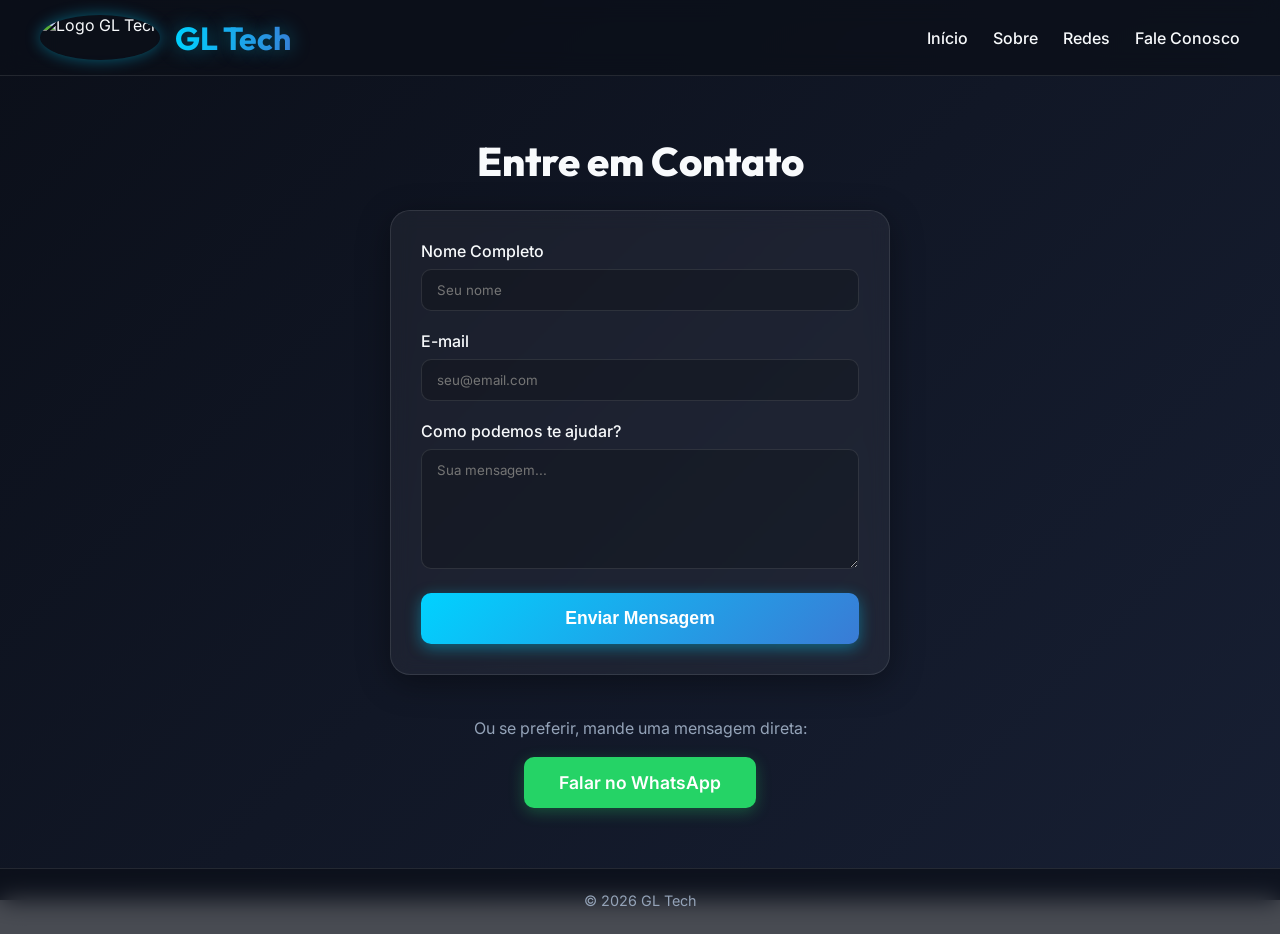
==== contato.html @ ac738899 "Add files via upload" ====
<!DOCTYPE html>
<html lang="pt-BR">
<head>
  <meta charset="UTF-8">
  <meta name="viewport" content="width=device-width, initial-scale=1.0">
  <title>Contato - GL Tech</title>
  <link rel="stylesheet" href="style.css">
</head>
<body>
<header>
  <div class="logo-container">
    <img src="imagens/Logo GLTech.png" alt="Logo GL Tech" class="logo">
    <h1 class="logo-text">GL Tech</h1>
  </div>
  <nav>
    <a href="index.html">Início</a>
    <a href="sobre.html">Sobre</a>
    <a href="redes.html">Redes</a>
    <a href="contato.html">Fale Conosco</a>
  </nav>
</header>

<main>
  <h2>Entre em Contato</h2>
  
  <div class="form-container glass-card">
    <form>
      <div class="form-group">
        <label for="nome">Nome Completo</label>
        <input type="text" id="nome" name="nome" placeholder="Seu nome" required>
      </div>

      <div class="form-group">
        <label for="email">E-mail</label>
        <input type="email" id="email" name="email" placeholder="seu@email.com" required>
      </div>

      <div class="form-group">
        <label for="mensagem">Como podemos te ajudar?</label>
        <textarea id="mensagem" name="mensagem" placeholder="Sua mensagem..." required></textarea>
      </div>

      <button type="submit">Enviar Mensagem</button>
    </form>
  </div>

  <div class="whatsapp-container">
    <p>Ou se preferir, mande uma mensagem direta:</p>
    <a href="https://wa.me/5521972690466" target="_blank" class="whatsapp-btn">
      Falar no WhatsApp
    </a>
  </div>
</main>

<footer>
  <p>© 2026 GL Tech</p>
</footer>
</body>
</html>
---- style.css ----
@import url('https://fonts.googleapis.com/css2?family=Inter:wght@300;400;500;600&family=Outfit:wght@400;700;800&display=swap');

:root {
  --bg-color: #0b0f19;
  --bg-gradient: linear-gradient(135deg, #0b0f19 0%, #171f33 100%);
  --header-bg: rgba(11, 15, 25, 0.75);
  --text-main: #f8fafc;
  --text-muted: #94a3b8;
  --accent-color: #00d2ff;
  --accent-glow: rgba(0, 210, 255, 0.4);
  --accent-hover: #3a7bd5;
  --glass-bg: rgba(255, 255, 255, 0.05);
  --glass-border: rgba(255, 255, 255, 0.1);
  --glass-shadow: 0 8px 32px 0 rgba(0, 0, 0, 0.37);
  --transition-speed: 0.3s;
}

* {
  margin: 0;
  padding: 0;
  box-sizing: border-box;
}

body {
  font-family: 'Inter', sans-serif;
  background: var(--bg-gradient);
  background-attachment: fixed;
  color: var(--text-main);
  min-height: 100vh;
  display: flex;
  flex-direction: column;
}

h1, h2, h3, .logo-text {
  font-family: 'Outfit', sans-serif;
}

/* Aperfeiçoamentos de Tipografia */
h1 {
  font-size: 2rem;
  background: linear-gradient(to right, var(--accent-color), var(--accent-hover));
  -webkit-background-clip: text;
  background-clip: text;
  -webkit-text-fill-color: transparent;
  text-shadow: 0 0 20px var(--accent-glow);
}

h2 {
  font-size: 2.5rem;
  margin-bottom: 1.5rem;
  text-align: center;
  font-weight: 800;
}

p {
  line-height: 1.7;
  color: var(--text-muted);
}

/* Cabeçalho e Navegação */
header {
  position: sticky;
  top: 0;
  z-index: 1000;
  background: var(--header-bg);
  backdrop-filter: blur(12px);
  -webkit-backdrop-filter: blur(12px);
  border-bottom: 1px solid var(--glass-border);
  padding: 15px 40px;
  display: flex;
  justify-content: space-between;
  align-items: center;
}

.logo-container {
  display: flex;
  align-items: center;
  gap: 15px;
}

img.logo {
  height: 45px;
  border-radius: 50%;
  box-shadow: 0 0 15px var(--accent-glow);
}

nav {
  display: flex;
  gap: 25px;
}

nav a {
  color: var(--text-main);
  text-decoration: none;
  font-weight: 500;
  position: relative;
  padding: 5px 0;
  transition: color var(--transition-speed);
}

nav a::after {
  content: '';
  position: absolute;
  bottom: 0;
  left: 0;
  width: 0%;
  height: 2px;
  background: var(--accent-color);
  transition: width var(--transition-speed);
  box-shadow: 0 0 8px var(--accent-glow);
}

nav a:hover {
  color: var(--accent-color);
}

nav a:hover::after {
  width: 100%;
}

/* Main */
main {
  flex: 1;
  padding: 60px 40px;
  max-width: 1200px;
  margin: 0 auto;
  width: 100%;
}

/* Classes de Vidro */
.glass-card {
  background: var(--glass-bg);
  backdrop-filter: blur(10px);
  -webkit-backdrop-filter: blur(10px);
  border: 1px solid var(--glass-border);
  box-shadow: var(--glass-shadow);
  border-radius: 20px;
  padding: 30px;
  transition: transform var(--transition-speed), border-color var(--transition-speed);
}

.glass-card:hover {
  transform: translateY(-5px);
  border-color: rgba(255, 255, 255, 0.2);
}

/* Seção Hero */
.hero-container {
  display: grid;
  grid-template-columns: 1fr 1fr;
  gap: 40px;
  align-items: center;
  margin-bottom: 50px;
}

@media (max-width: 900px) {
  .hero-container {
    grid-template-columns: 1fr;
  }
}

.hero-text h2 {
  text-align: left;
}

.hero-text p.principal {
  font-size: 1.15rem;
  color: var(--text-main);
  margin-bottom: 30px;
}

.hero-text strong {
  font-weight: 400;
}

/* Img Gallerie */
.hero-gallary {
  display: flex;
  flex-direction: column;
  gap: 20px;
}

.hero-gallary img, img.amigos {
  width: 100%;
  max-width: 500px;
  border-radius: 20px;
  object-fit: cover;
  box-shadow: var(--glass-shadow);
  transition: transform var(--transition-speed) ease-in-out;
  border: 1px solid var(--glass-border);
}

.hero-gallary img:hover, img.amigos:hover {
  transform: scale(1.03);
}

.hero-gallary img {
  align-self: center;
}

/* Sobre Nós Page */
.sobre-container {
  display: flex;
  flex-direction: row;
  justify-content: center;
  align-items: center;
  gap: 40px;
}

.sobre-text {
  display: flex;
  flex-direction: column;
  gap: 30px;
  flex: 1;
}

.sobre-card {
  width: 100%;
}

img.amigos {
  margin-top: 0;
  max-width: 450px;
  flex-shrink: 0;
}

@media (max-width: 900px) {
  .sobre-container {
    flex-direction: column;
  }
}

/* Forms */
.form-container {
  max-width: 500px;
  margin: 0 auto;
}

.form-group {
  margin-bottom: 20px;
  text-align: left;
}

label {
  display: block;
  margin-bottom: 8px;
  font-weight: 500;
  color: var(--text-main);
}

input, textarea {
  width: 100%;
  padding: 12px 15px;
  background: rgba(0, 0, 0, 0.2);
  border: 1px solid var(--glass-border);
  border-radius: 10px;
  color: white;
  font-family: 'Inter', sans-serif;
  transition: border-color var(--transition-speed), box-shadow var(--transition-speed);
}

input:focus, textarea:focus {
  outline: none;
  border-color: var(--accent-color);
  box-shadow: 0 0 10px var(--accent-glow);
}

textarea {
  min-height: 120px;
  resize: vertical;
}

button[type="submit"] {
  width: 100%;
  padding: 15px;
  background: linear-gradient(135deg, var(--accent-color) 0%, var(--accent-hover) 100%);
  border: none;
  border-radius: 10px;
  color: white;
  font-weight: 600;
  font-size: 1.1rem;
  cursor: pointer;
  box-shadow: 0 4px 15px var(--accent-glow);
  transition: transform 0.2s, box-shadow 0.2s;
}

button[type="submit"]:hover {
  transform: translateY(-2px);
  box-shadow: 0 6px 20px rgba(0, 210, 255, 0.6);
}

button[type="submit"]:active {
  transform: translateY(1px);
}

/* Footer */
footer {
  text-align: center;
  padding: 20px;
  background: var(--header-bg);
  border-top: 1px solid var(--glass-border);
  backdrop-filter: blur(12px);
  color: var(--text-muted);
  font-size: 0.9rem;
}

/* Redes Sociais */
.redes-container {
  display: flex;
  justify-content: center;
  align-items: center;
  gap: 30px;
  margin-top: 40px;
}

.rede-card {
  display: flex;
  flex-direction: column;
  align-items: center;
  text-align: center;
  gap: 15px;
  text-decoration: none;
  max-width: 400px;
  width: 100%;
}

.rede-card h3 {
  font-size: 1.8rem;
  color: #E1306C;
  font-family: 'Outfit', sans-serif;
}

.rede-card p {
  color: var(--text-muted);
}

.rede-card span {
  font-weight: bold;
  color: var(--accent-color);
  font-size: 1.2rem;
}

.rede-card:hover {
  border-color: #E1306C;
  box-shadow: 0 8px 32px 0 rgba(225, 48, 108, 0.2);
}

/* Instagram Preview */
.ig-preview {
  max-width: 400px;
  width: 100%;
  padding: 0;
  overflow: hidden;
  display: flex;
  flex-direction: column;
}

.ig-header {
  display: flex;
  align-items: center;
  gap: 20px;
  padding: 25px 25px 15px 25px;
  border-bottom: 1px solid var(--glass-border);
}

.ig-avatar {
  width: 80px;
  height: 80px;
  border-radius: 50%;
  border: 3px solid #E1306C;
  padding: 3px;
  object-fit: cover;
}

.ig-info {
  text-align: left;
}

.ig-info h3 {
  font-family: 'Inter', sans-serif;
  font-size: 1.1rem;
  margin-bottom: 5px;
}

.ig-info p {
  font-size: 0.85rem;
  color: var(--text-main);
  margin-bottom: 8px;
}

.ig-stats {
  font-size: 0.85rem;
  color: var(--text-muted);
}

.ig-stats strong {
  color: var(--text-main);
}

.ig-follow-btn {
  display: block;
  margin: 15px 20px;
  background: linear-gradient(45deg, #f09433 0%, #e6683c 25%, #dc2743 50%, #cc2366 75%, #bc1888 100%);
  color: white;
  text-align: center;
  padding: 10px;
  border-radius: 8px;
  text-decoration: none;
  font-weight: 600;
  transition: transform 0.2s, opacity 0.2s;
}

.ig-follow-btn:hover {
  transform: translateY(-2px);
  opacity: 0.9;
  color: white;
}

.ig-grid {
  display: grid;
  grid-template-columns: repeat(3, 1fr);
  gap: 2px;
  padding: 0 10px 20px 10px;
}

.ig-grid img {
  width: 100%;
  aspect-ratio: 1 / 1;
  object-fit: cover;
  transition: filter 0.3s;
  border-radius: 4px;
}

.ig-grid img:hover {
  filter: brightness(1.2);
}

.ig-text {
  text-align: center;
}

/* WhatsApp Button */
.whatsapp-container {
  text-align: center;
  margin-top: 40px;
}

.whatsapp-container p {
  margin-bottom: 15px;
  color: var(--text-muted);
}

.whatsapp-btn {
  display: inline-block;
  background-color: #25D366;
  color: #fff;
  padding: 15px 35px;
  border-radius: 10px;
  text-decoration: none;
  font-weight: 600;
  font-size: 1.1rem;
  box-shadow: 0 4px 15px rgba(37, 211, 102, 0.3);
  transition: transform 0.2s, box-shadow 0.2s;
}

.whatsapp-btn:hover {
  transform: translateY(-2px);
  box-shadow: 0 6px 20px rgba(37, 211, 102, 0.5);
  color: #fff;
}
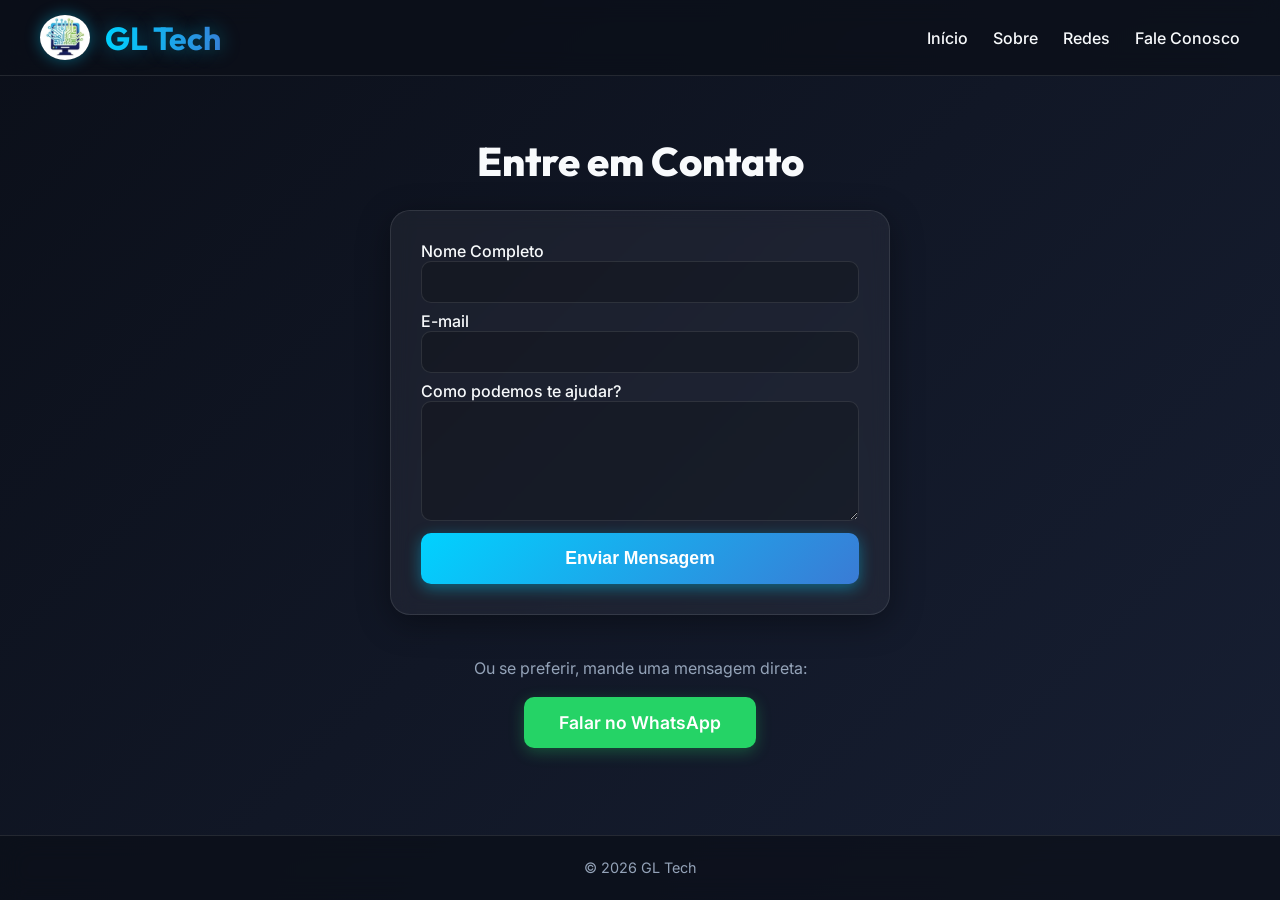
==== commit cc44b3b2: "Add files via upload" ====
--- a/contato.html
+++ b/contato.html
@@ -24,22 +24,22 @@
   <h2>Entre em Contato</h2>
   
   <div class="form-container glass-card">
-    <form>
-      <div class="form-group">
-        <label for="nome">Nome Completo</label>
-        <input type="text" id="nome" name="nome" placeholder="Seu nome" required>
-      </div>
 
-      <div class="form-group">
-        <label for="email">E-mail</label>
-        <input type="email" id="email" name="email" placeholder="seu@email.com" required>
-      </div>
-
-      <div class="form-group">
-        <label for="mensagem">Como podemos te ajudar?</label>
-        <textarea id="mensagem" name="mensagem" placeholder="Sua mensagem..." required></textarea>
-      </div>
-
+<form
+  action="https://formspree.io/f/xpqonped"
+  method="POST"
+> <label>
+    Nome Completo
+    <input type="text" name="name">
+</label>
+  <label>
+    E-mail
+    <input type="email" name="email">
+  </label>
+  <label>
+    Como podemos te ajudar?
+    <textarea name="Digite sua mensagem aqui... "></textarea>
+  </label>
       <button type="submit">Enviar Mensagem</button>
     </form>
   </div>
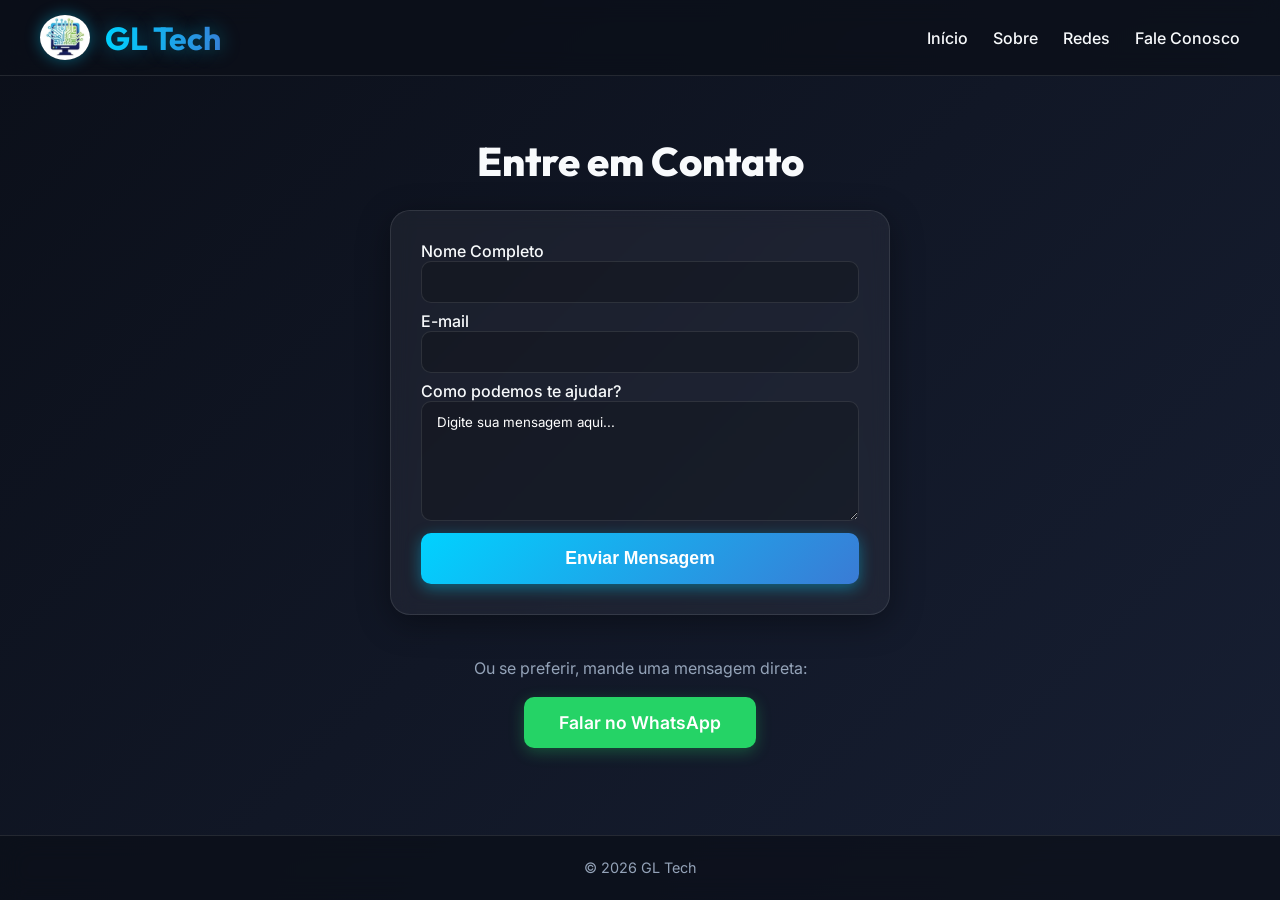
==== commit b1e59601: "Update contato.html" ====
--- a/contato.html
+++ b/contato.html
@@ -38,7 +38,7 @@
   </label>
   <label>
     Como podemos te ajudar?
-    <textarea name="Digite sua mensagem aqui... "></textarea>
+    <textarea name="mensagem">Digite sua mensagem aqui...</textarea>
   </label>
       <button type="submit">Enviar Mensagem</button>
     </form>
@@ -56,4 +56,4 @@
   <p>© 2026 GL Tech</p>
 </footer>
 </body>
-</html>+</html>
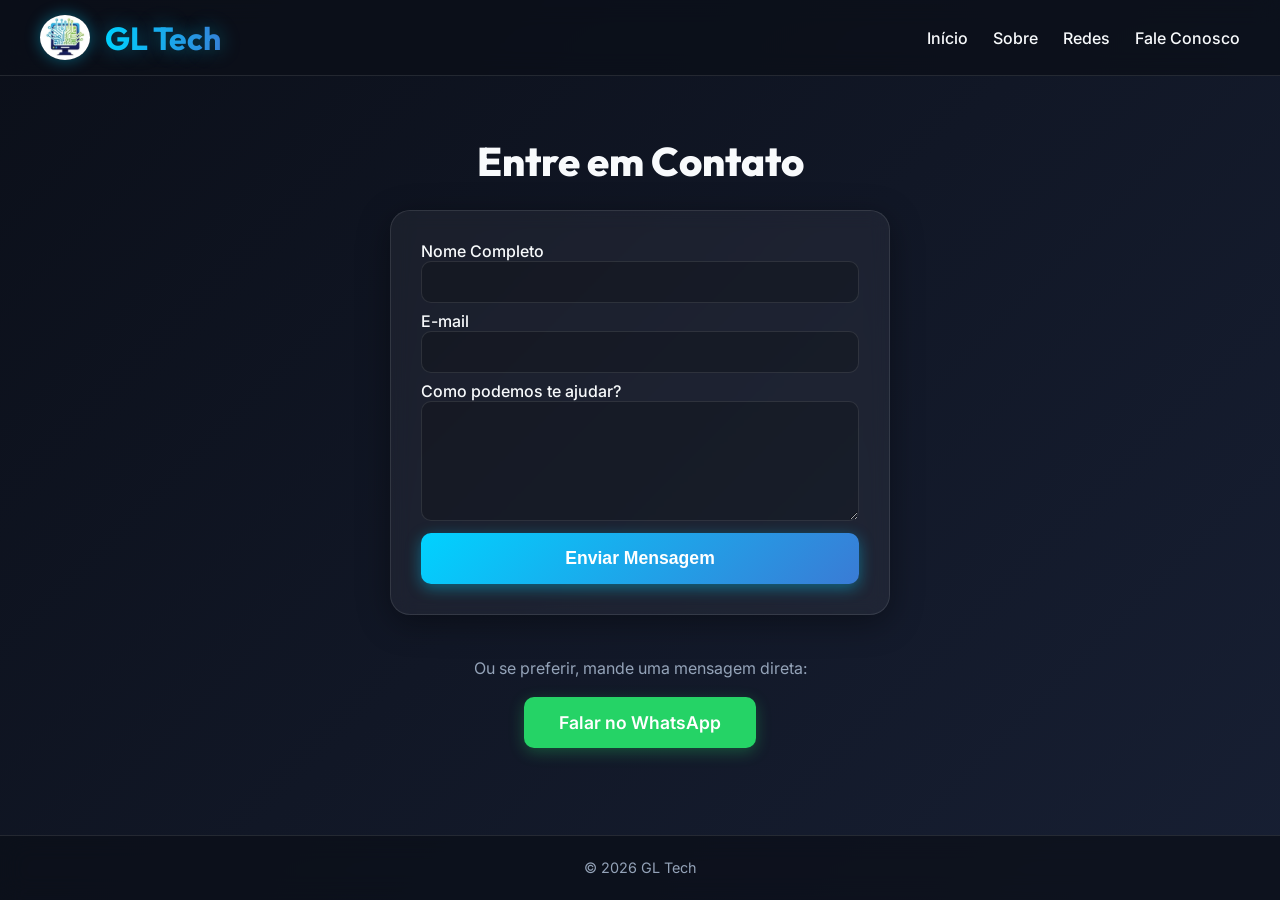
==== commit 7a8f8120: "Clear default message in textarea Removed default text from the message textarea." ====
--- a/contato.html
+++ b/contato.html
@@ -38,7 +38,7 @@
   </label>
   <label>
     Como podemos te ajudar?
-    <textarea name="mensagem">Digite sua mensagem aqui...</textarea>
+    <textarea name="mensagem"></textarea>
   </label>
       <button type="submit">Enviar Mensagem</button>
     </form>
